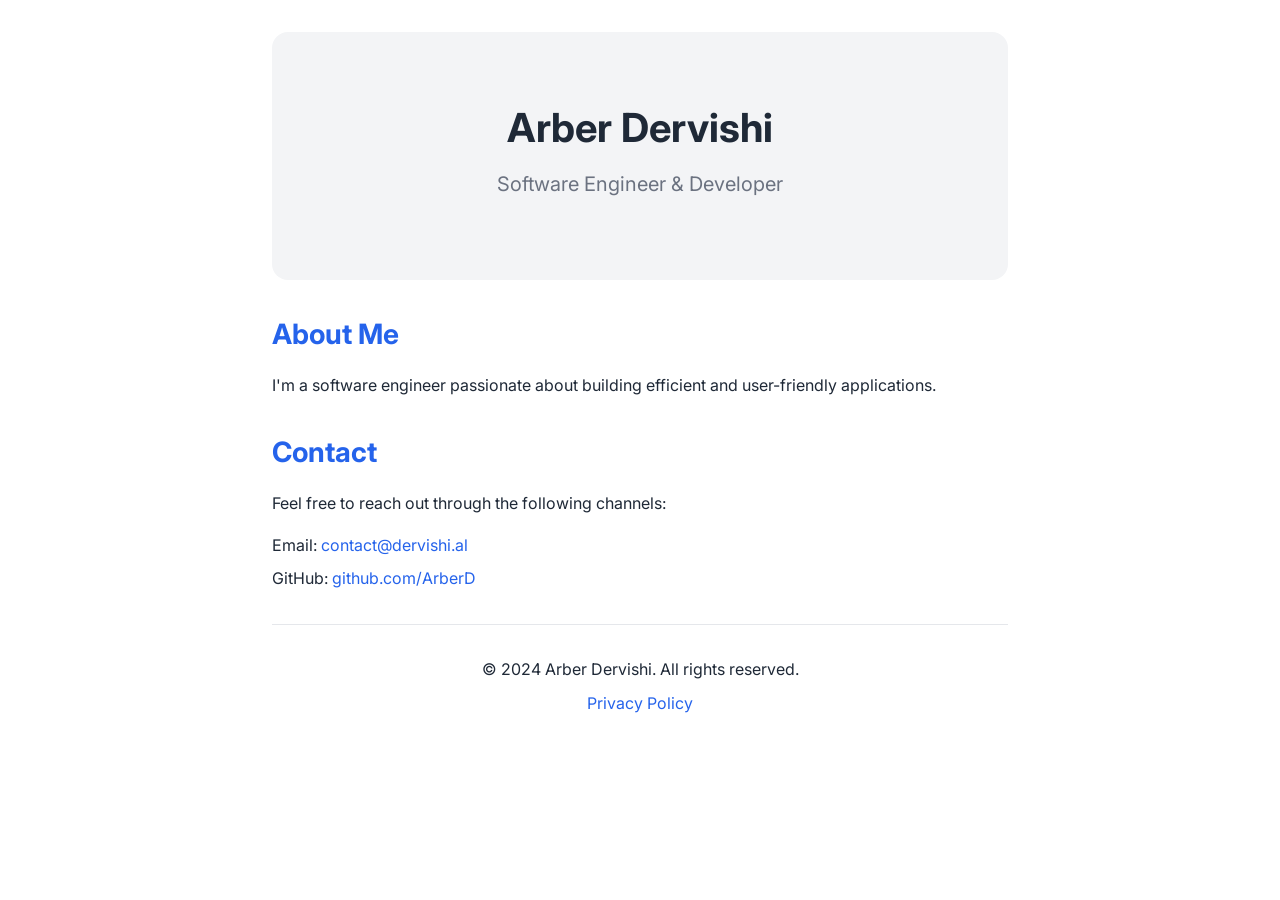
==== index.html @ 63bcca7a "Initial commit: Basic personal website structure" ====
<!DOCTYPE html>
<html lang="en">
<head>
    <meta charset="UTF-8">
    <meta name="viewport" content="width=device-width, initial-scale=1.0">
    <title>Arber Dervishi</title>
    <link rel="stylesheet" href="styles.css">
    <link rel="preconnect" href="https://fonts.googleapis.com">
    <link rel="preconnect" href="https://fonts.gstatic.com" crossorigin>
    <link href="https://fonts.googleapis.com/css2?family=Inter:wght@400;500;600;700&display=swap" rel="stylesheet">
</head>
<body>
    <div class="container">
        <header>
            <h1>Arber Dervishi</h1>
            <p class="subtitle">Software Engineer & Developer</p>
        </header>
        
        <main>
            <section class="about">
                <h2>About Me</h2>
                <p>I'm a software engineer passionate about building efficient and user-friendly applications.</p>
            </section>

            <section class="contact">
                <h2>Contact</h2>
                <p>Feel free to reach out through the following channels:</p>
                <ul>
                    <li>Email: <a href="mailto:contact@dervishi.al">contact@dervishi.al</a></li>
                    <li>GitHub: <a href="https://github.com/ArberD" target="_blank" rel="noopener noreferrer">github.com/ArberD</a></li>
                </ul>
            </section>
        </main>

        <footer>
            <p>&copy; 2024 Arber Dervishi. All rights reserved.</p>
            <a href="privacy.html">Privacy Policy</a>
        </footer>
    </div>
</body>
</html>
---- styles.css ----
:root {
    --primary-color: #2563eb;
    --text-color: #1f2937;
    --background-color: #ffffff;
    --secondary-background: #f3f4f6;
}

* {
    margin: 0;
    padding: 0;
    box-sizing: border-box;
}

body {
    font-family: 'Inter', sans-serif;
    line-height: 1.6;
    color: var(--text-color);
    background-color: var(--background-color);
}

.container {
    max-width: 800px;
    margin: 0 auto;
    padding: 2rem;
}

header {
    text-align: center;
    padding: 4rem 0;
    background-color: var(--secondary-background);
    border-radius: 1rem;
    margin-bottom: 2rem;
}

h1 {
    font-size: 2.5rem;
    font-weight: 700;
    margin-bottom: 0.5rem;
}

.subtitle {
    font-size: 1.25rem;
    color: #6b7280;
}

main {
    margin: 2rem 0;
}

section {
    margin-bottom: 2rem;
}

h2 {
    font-size: 1.75rem;
    margin-bottom: 1rem;
    color: var(--primary-color);
}

p {
    margin-bottom: 1rem;
}

ul {
    list-style: none;
    padding-left: 0;
}

li {
    margin-bottom: 0.5rem;
}

a {
    color: var(--primary-color);
    text-decoration: none;
    transition: color 0.2s;
}

a:hover {
    color: #1d4ed8;
}

footer {
    text-align: center;
    padding: 2rem 0;
    margin-top: 2rem;
    border-top: 1px solid #e5e7eb;
}

footer p {
    margin-bottom: 0.5rem;
}

@media (max-width: 640px) {
    .container {
        padding: 1rem;
    }
    
    h1 {
        font-size: 2rem;
    }
    
    .subtitle {
        font-size: 1.1rem;
    }
}
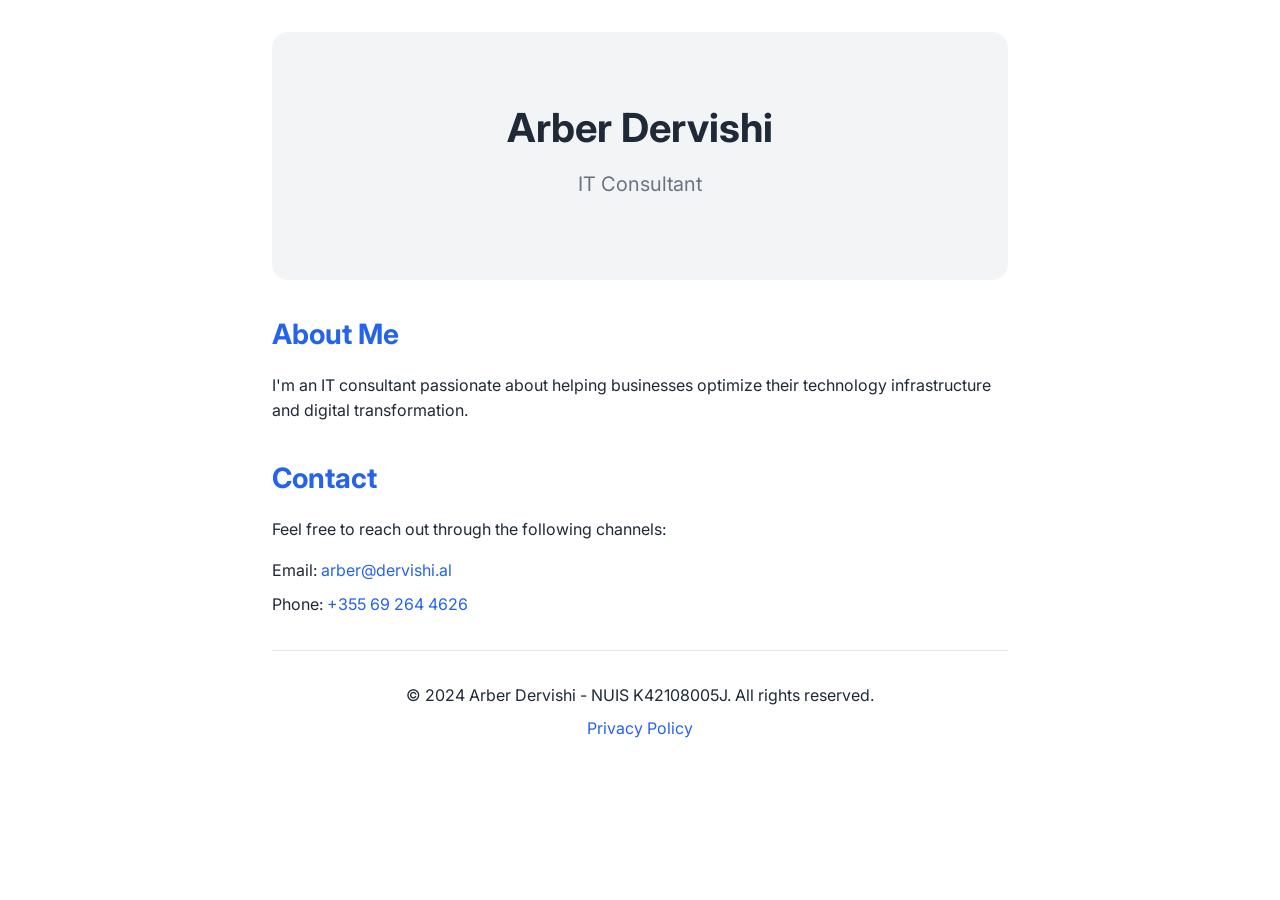
==== commit 6e5ce2fd: "Update index.html" ====
--- a/index.html
+++ b/index.html
@@ -13,27 +13,27 @@
     <div class="container">
         <header>
             <h1>Arber Dervishi</h1>
-            <p class="subtitle">Software Engineer & Developer</p>
+            <p class="subtitle">IT Consultant</p>
         </header>
         
         <main>
             <section class="about">
                 <h2>About Me</h2>
-                <p>I'm a software engineer passionate about building efficient and user-friendly applications.</p>
+                <p>I'm an IT consultant passionate about helping businesses optimize their technology infrastructure and digital transformation.</p>
             </section>
 
             <section class="contact">
                 <h2>Contact</h2>
                 <p>Feel free to reach out through the following channels:</p>
                 <ul>
-                    <li>Email: <a href="mailto:contact@dervishi.al">contact@dervishi.al</a></li>
-                    <li>GitHub: <a href="https://github.com/ArberD" target="_blank" rel="noopener noreferrer">github.com/ArberD</a></li>
+                    <li>Email: <a href="mailto:arber@dervishi.al">arber@dervishi.al</a></li>
+                    <li>Phone: <a href="tel:+355692644626">+355 69 264 4626</a></li>
                 </ul>
             </section>
         </main>
 
         <footer>
-            <p>&copy; 2024 Arber Dervishi. All rights reserved.</p>
+            <p>&copy; 2024 Arber Dervishi - NUIS K42108005J. All rights reserved.</p>
             <a href="privacy.html">Privacy Policy</a>
         </footer>
     </div>
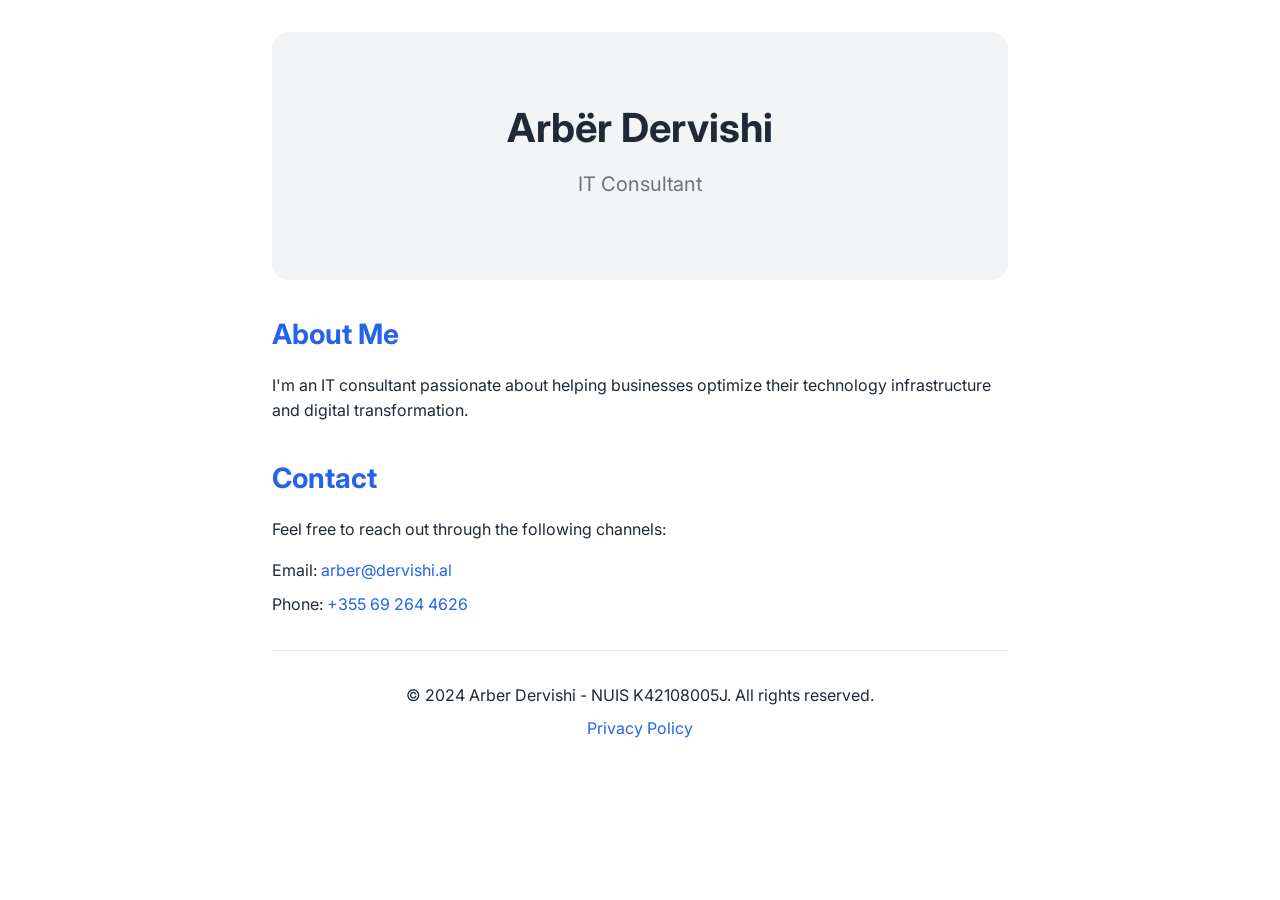
==== commit 168018ac: "Update index.html" ====
--- a/index.html
+++ b/index.html
@@ -12,7 +12,7 @@
 <body>
     <div class="container">
         <header>
-            <h1>Arber Dervishi</h1>
+            <h1>Arbër Dervishi</h1>
             <p class="subtitle">IT Consultant</p>
         </header>
         
